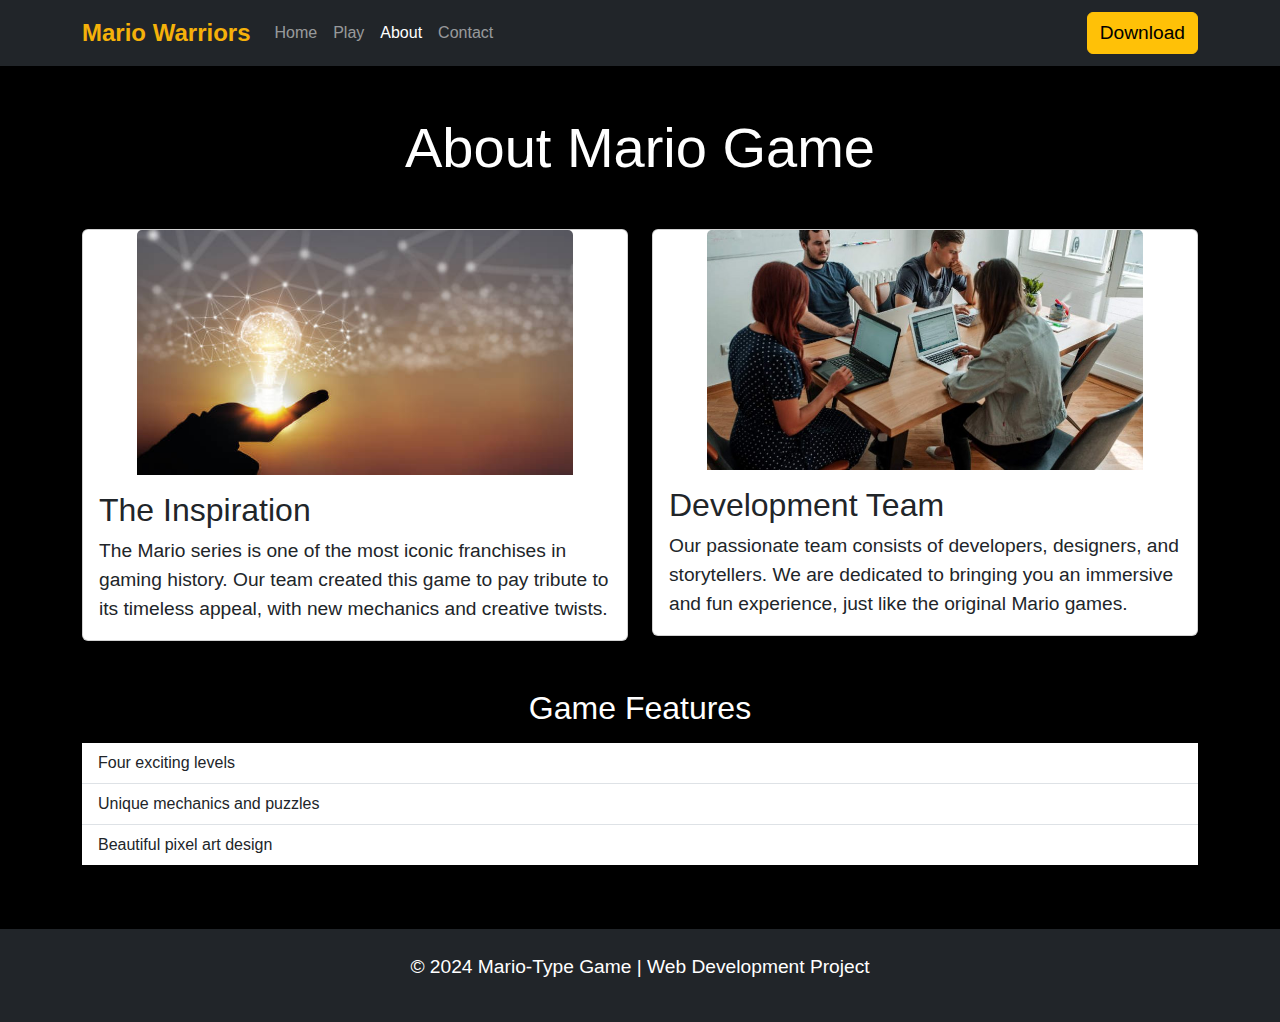
==== about.html @ 568f6fd3 "first" ====
<!DOCTYPE html>
<html lang="en">

<head>
    <meta charset="UTF-8">
    <meta name="viewport" content="width=device-width, initial-scale=1.0">
    <title>About Mario Game</title>
    <link href="https://cdn.jsdelivr.net/npm/bootstrap@5.3.0/dist/css/bootstrap.min.css" rel="stylesheet">
    <link rel="stylesheet" href="./styles (1).css">
</head>

<body>
    <!-- Navbar -->
    <nav class="navbar navbar-expand-lg navbar-dark bg-dark">
        <div class="container">
            <a class="navbar-brand" href="./index.html">Mario Warriors</a>
            <button class="navbar-toggler" type="button" data-bs-toggle="collapse" data-bs-target="#navbarSupportedContent"
                aria-controls="navbarSupportedContent" aria-expanded="false" aria-label="Toggle navigation">
                <span class="navbar-toggler-icon"></span>
            </button>
            <div class="collapse navbar-collapse" id="navbarSupportedContent">
                <ul class="navbar-nav me-auto mb-2 mb-lg-0">
                    <li class="nav-item"><a class="nav-link" href="./index.html">Home</a></li>
                    <li class="nav-item"><a class="nav-link" href="#">Play</a></li>
                    <li class="nav-item"><a class="nav-link active" href="./about.html">About</a></li>
                    <li class="nav-item"><a class="nav-link" href="./contact.html">Contact</a></li>
                </ul>
                <a class="btn btn-warning" href="https://drive.google.com/drive/folders/1JQHh_Bm8xqfNxNGpdZ4Kl_TEv3BjVqPs">Download</a>
            </div>
        </div>
    </nav>

    <!-- Main Content -->
    <main class="container py-5">
        <h1 class="text-center display-4 mb-5 text-white">About Mario Game</h1>

        <!-- Inspiration and Team Section -->
        <section class="row g-4">
            <div class="col-lg-6">
                <div class="card shadow-sm">
                    <img src="./team.jpg" class="card-img-top mx-auto" alt="Mario Inspiration">
                    <div class="card-body">
                        <h2 class="card-title">The Inspiration</h2>
                        <p class="card-text">The Mario series is one of the most iconic franchises in gaming history.
                            Our team created this game to pay tribute to its timeless appeal, with new mechanics and
                            creative twists.</p>
                    </div>
                </div>
            </div>
            <div class="col-lg-6">
                <div class="card shadow-sm">
                    <img src="./team2.jpg" class="card-img-top mx-auto" alt="Development Team">
                    <div class="card-body">
                        <h2 class="card-title">Development Team</h2>
                        <p class="card-text">Our passionate team consists of developers, designers, and storytellers. We
                            are dedicated to bringing you an immersive and fun experience, just like the original Mario
                            games.</p>
                    </div>
                </div>
            </div>
        </section>

        <!-- Game Features Section -->
        <section class="mt-5">
            <h2 class="text-center text-white">Game Features</h2>
            <ul class="list-group list-group-flush my-3">
                <li class="list-group-item">Four exciting levels</li>
                <li class="list-group-item">Unique mechanics and puzzles</li>
                <li class="list-group-item">Beautiful pixel art design</li>
            </ul>
        </section>
    </main>

    <!-- Footer -->
    <footer class="text-center p-4 bg-dark text-white">
        <p>© 2024 Mario-Type Game | Web Development Project</p>
    </footer>

    <script src="https://cdn.jsdelivr.net/npm/bootstrap@5.3.0/dist/js/bootstrap.bundle.min.js"></script>
</body>

</html>
---- styles (1).css ----
* {
    box-sizing: border-box;
    margin: 0;
    padding: 0;
}

body {
    font-family: 'Arial', sans-serif;
    background-color: black;
    max-width: 100%;
}

img {
    max-width: 80%;
}

/* Navbar Styles */
.navbar {
    background-color: #1a1a1a;
    padding: 10px 0;
    display: flex;
    justify-content: space-between;
    align-items: center;
    color: white;
}

.nav-container {
    /* display: flex;
    justify-content: space-around;
    align-items: center; */
    width: 100%;
    /* background-color: #007bff; */
}

.navbar-brand {
    font-size: 24px;
    font-weight: bold;
    color: #f5b10a;
    display: flex;
    align-items: center;
}

/* .nav-list {
    display: flex;
    list-style: none;
    justify-content: center;
    align-items: center;
    gap: 20px;
    justify-self: center;
    margin-bottom: 0rem;
} */

/* .nav-list li a {
    text-decoration: none;
    color: white;
    font-size: 16px;
    transition: color 0.3s ease;
} */

.nav-list li a:hover {
    color: #f5b10a;
}

.btn-download {
    background-color: #f5b10a;
    color: #000;
    padding: 10px 20px;
    border-radius: 25px;
    text-decoration: none;
    font-weight: bold;
    transition: background-color 0.3s ease;
}

.btn-download:hover {
    background-color: #e0a000;
}

header {
    background-color: rgba(30, 51, 28, 0.884);
    background-image: url('./background.jpg');
    background-attachment: fixed;
    background-size: cover;
    background-repeat: no-repeat;
    background-position: center;
    min-height: 80vh;
    display: flex;
    flex-direction: column;
    justify-content: center;
    align-items: center;
    gap: 20px;
    padding: 20px;
}

header section * {
    text-shadow: -1px 1px 0 #000,
        1px 1px 0 #000,
        1px -1px 0 #000,
        -1px -1px 0 #000;
}

header section {
    background: rgba(8, 248, 248, 0.1);
    border: 2px solid rgba(255, 255, 255, 0.7);
    padding: 25px;
}

.carousel-title {
    text-align: center;
    margin-bottom: 20px;
    position: relative;
}

.carousel-title h2 {
    font-size: 36px;
    font-weight: bold;
    color: #f5b10a;
    text-shadow: 2px 2px 4px rgba(0, 0, 0, 0.6);
    letter-spacing: 1px;
    margin: 0;
    padding: 0;
}

.carousel-title h2::after {
    content: "";
    display: block;
    width: 80px;
    height: 4px;
    background-color: #f5b10a;
    margin: 10px auto 0 auto;
    border-radius: 2px;
}



.box {
    position: relative;
    width: 200px;
    height: 120px;
    transform-style: preserve-3d;
    animation: animate 20s linear infinite;
}

@keyframes animate {
    0% {
        transform: perspective(1000px) rotateY(0deg);
    }

    100% {
        transform: perspective(1000px) rotateY(360deg);
    }
}

.box span {
    position: absolute;
    top: 30px;
    left: 0;
    width: 100%;
    min-height: 180px;
    transform-origin: center;
    transform-style: preserve-3d;
    transform: rotateY(calc(var(--i) * 45deg)) translateZ(400px);
    -webkit-box-reflect: below 0px linear-gradient(transparent, transparent, #0004)
}

.box span img {
    position: absolute;
    top: 0;
    left: 0;
    max-width: 100%;
    border: 2px solid white;
    border-radius: 18px;
    height: 100%;
    object-fit: cover;
}

.box:hover {
    animation-play-state: paused;
}

.box span img:hover {
    transform: scale(1.1);
    transition: transform 0.3s ease;
}

footer {
    background-color: #f8f9fa;
}

.navbar-brand {
    font-size: 24px;
    font-weight: bold;
}

h1 {
    font-size: 3em;
    /* Scales based on screen size */
}

p {
    font-size: 1.2em;
}

.btn-warning {
    font-size: 1.2em;
}

/* Accordion styles */
.accordion-button {
    background-color: #0a7ff5;
    color: white;
}

.accordion-button:not(.collapsed) {
    background-color: #ebecec;
}

/* Carousel styles */
.carousel-item img {
    max-height: 400px;
    object-fit: cover;
}

/* Contact Form styles */
form input, form textarea {
    border: 1px solid #ccc;
    padding: 10px;
    font-size: 1em;
}

form button {
    background-color: #007bff;
    color: white;
    padding: 10px 20px;
    border: none;
}


/* Large screens (desktops) */
@media (min-width: 992px) {
    header {
        padding: 5rem;
        min-height: 80vh;
    }

    .box {
        width: 300px;
        height: 300px;
    }
}

/* Medium screens (tablets) */
@media (min-width: 768px) and (max-width: 991px) {
    header {
        padding: 3rem;
        min-height: 60vh;
    }

    .box {
        width: 250px;
        height: 250px;
    }
}

/* Small screens (mobile phones) */
@media (max-width: 767px) {
    header {
        padding: 2rem;
        min-height: 50vh;
    }

    .box {
        width: 150px;
        height: 150px;
    }

    h1 {
        font-size: 1.5rem;
    }

    p {
        font-size: 1rem;
    }

    .btn-warning {
        font-size: 16px;
    }
}
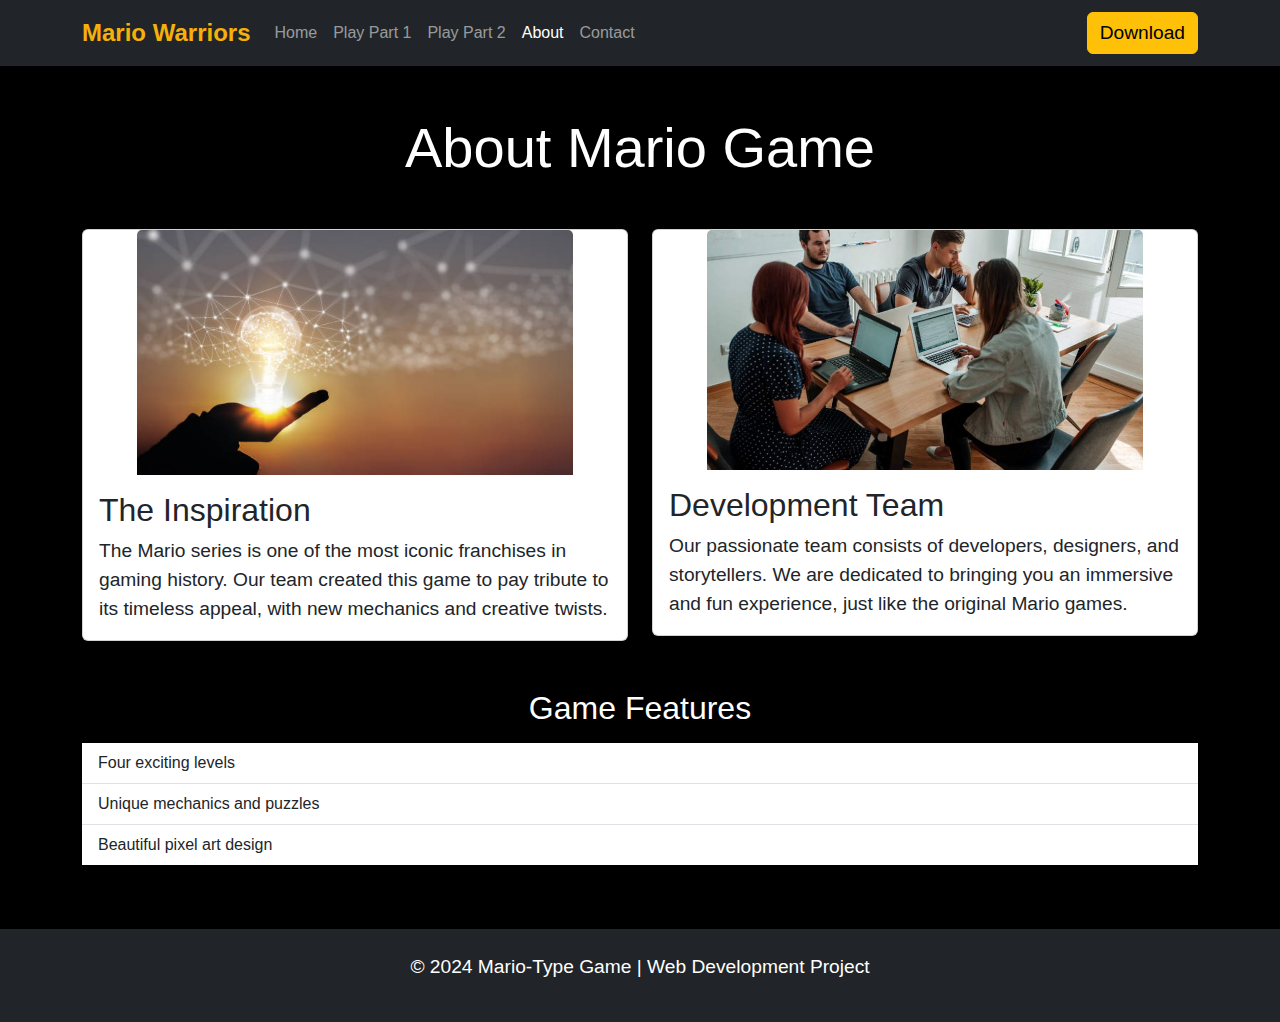
==== commit 350dc53c: "Update about.html" ====
--- a/about.html
+++ b/about.html
@@ -21,7 +21,8 @@
             <div class="collapse navbar-collapse" id="navbarSupportedContent">
                 <ul class="navbar-nav me-auto mb-2 mb-lg-0">
                     <li class="nav-item"><a class="nav-link" href="./index.html">Home</a></li>
-                    <li class="nav-item"><a class="nav-link" href="#">Play</a></li>
+                    <li class="nav-item"><a class="nav-link" href="Game\Mario Forever Part 1\index.html">Play Part 1</a></li>
+		            <li class="nav-item"><a class="nav-link" href="Game\Mario Forever Part 2\index.html">Play Part 2</a></li>
                     <li class="nav-item"><a class="nav-link active" href="./about.html">About</a></li>
                     <li class="nav-item"><a class="nav-link" href="./contact.html">Contact</a></li>
                 </ul>
--- a/styles (1).css
+++ b/styles (1).css
@@ -1,3 +1,6 @@
+html {
+     cursor: url(cursor.ico), default;
+     }
 * {
     box-sizing: border-box;
     margin: 0;
@@ -284,4 +287,4 @@
     .btn-warning {
         font-size: 16px;
     }
-}+}
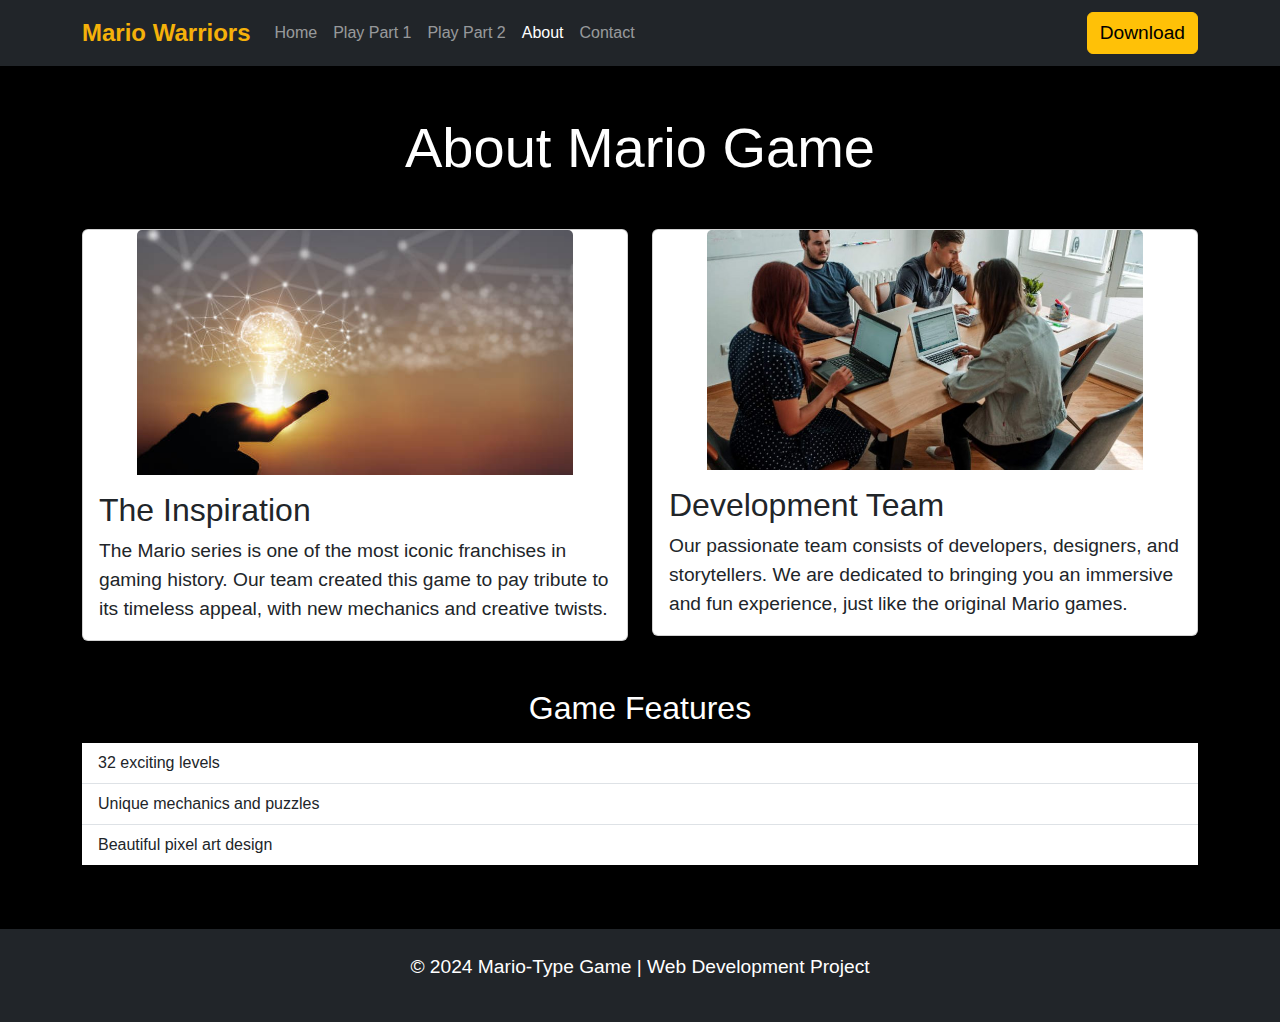
==== commit 6d513c6f: "Update about.html" ====
--- a/about.html
+++ b/about.html
@@ -65,7 +65,7 @@
         <section class="mt-5">
             <h2 class="text-center text-white">Game Features</h2>
             <ul class="list-group list-group-flush my-3">
-                <li class="list-group-item">Four exciting levels</li>
+                <li class="list-group-item">32 exciting levels</li>
                 <li class="list-group-item">Unique mechanics and puzzles</li>
                 <li class="list-group-item">Beautiful pixel art design</li>
             </ul>
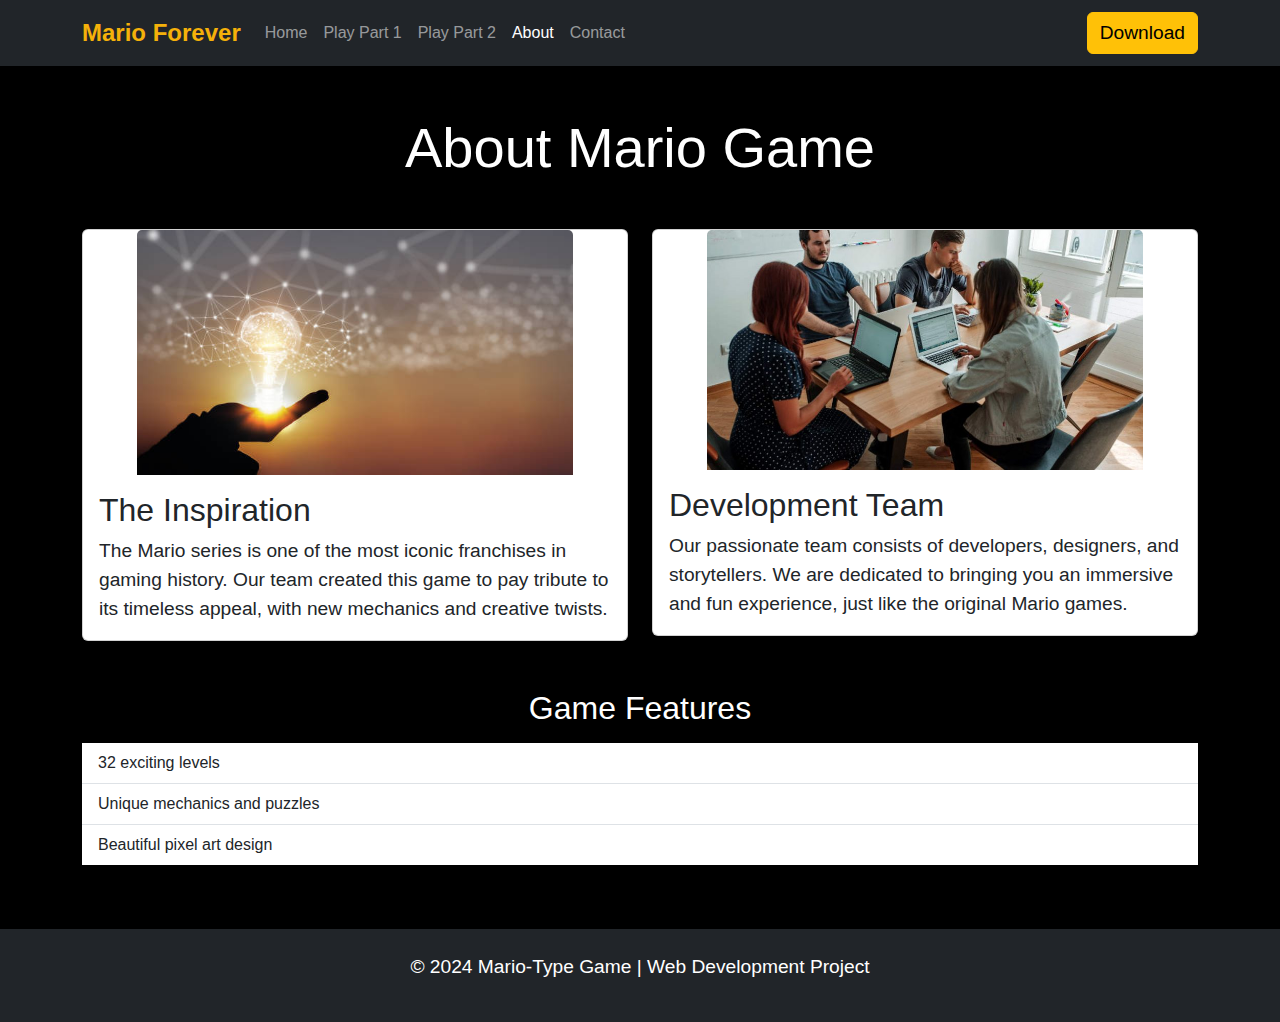
==== commit d4511d06: "Update about.html" ====
--- a/about.html
+++ b/about.html
@@ -13,7 +13,7 @@
     <!-- Navbar -->
     <nav class="navbar navbar-expand-lg navbar-dark bg-dark">
         <div class="container">
-            <a class="navbar-brand" href="./index.html">Mario Warriors</a>
+            <a class="navbar-brand" href="./index.html">Mario Forever</a>
             <button class="navbar-toggler" type="button" data-bs-toggle="collapse" data-bs-target="#navbarSupportedContent"
                 aria-controls="navbarSupportedContent" aria-expanded="false" aria-label="Toggle navigation">
                 <span class="navbar-toggler-icon"></span>
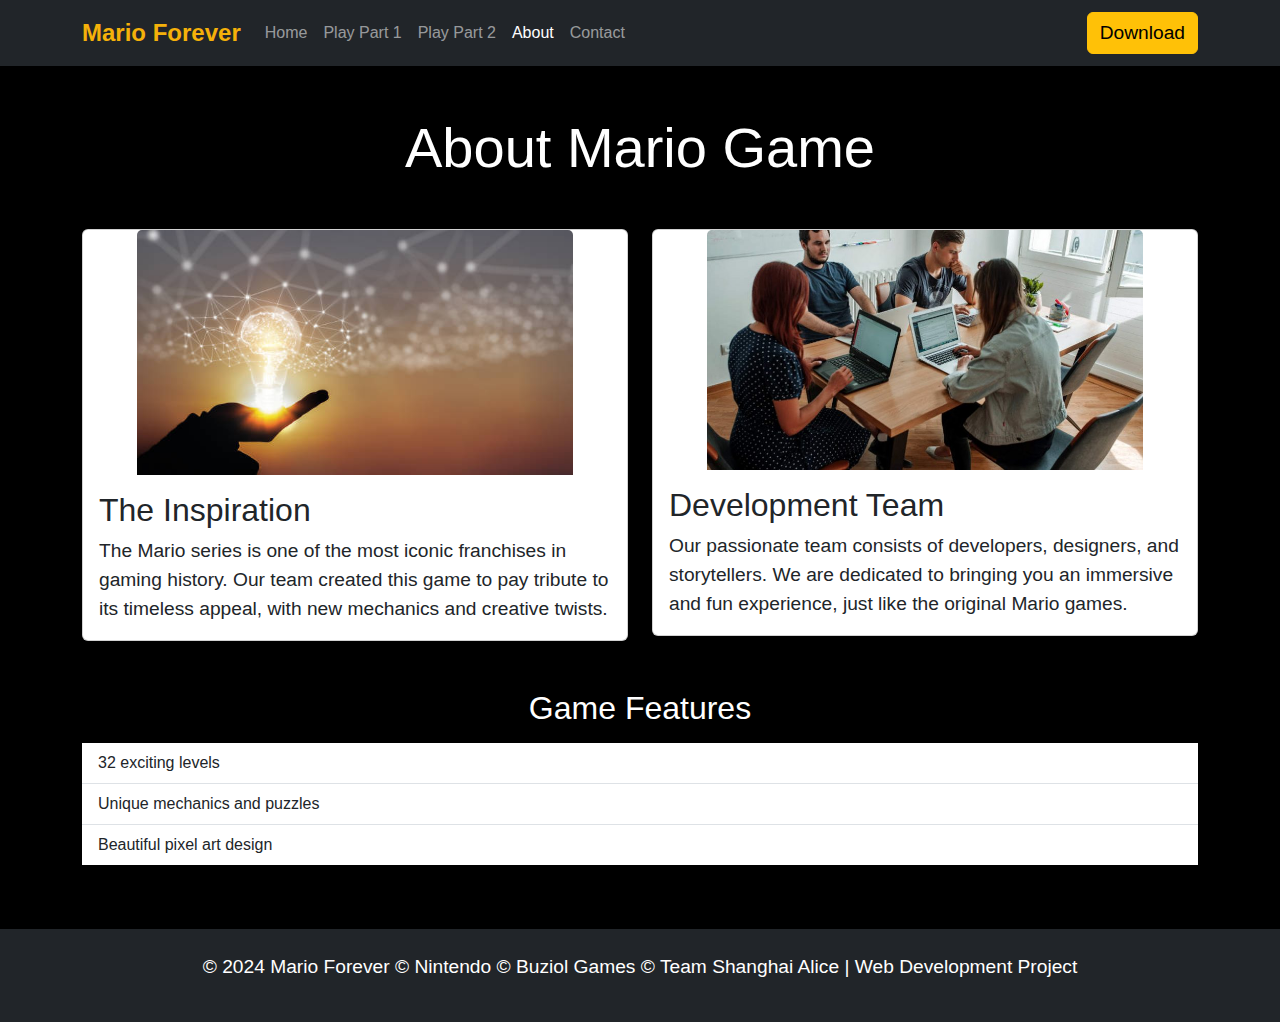
==== commit 8f437ccb: "Update about.html" ====
--- a/about.html
+++ b/about.html
@@ -4,7 +4,7 @@
 <head>
     <meta charset="UTF-8">
     <meta name="viewport" content="width=device-width, initial-scale=1.0">
-    <title>About Mario Game</title>
+    <title>About Mario Forever</title>
     <link href="https://cdn.jsdelivr.net/npm/bootstrap@5.3.0/dist/css/bootstrap.min.css" rel="stylesheet">
     <link rel="stylesheet" href="./styles (1).css">
 </head>
@@ -74,7 +74,7 @@
 
     <!-- Footer -->
     <footer class="text-center p-4 bg-dark text-white">
-        <p>© 2024 Mario-Type Game | Web Development Project</p>
+        <p>© 2024 Mario Forever © Nintendo © Buziol Games © Team Shanghai Alice | Web Development Project</p>
     </footer>
 
     <script src="https://cdn.jsdelivr.net/npm/bootstrap@5.3.0/dist/js/bootstrap.bundle.min.js"></script>
